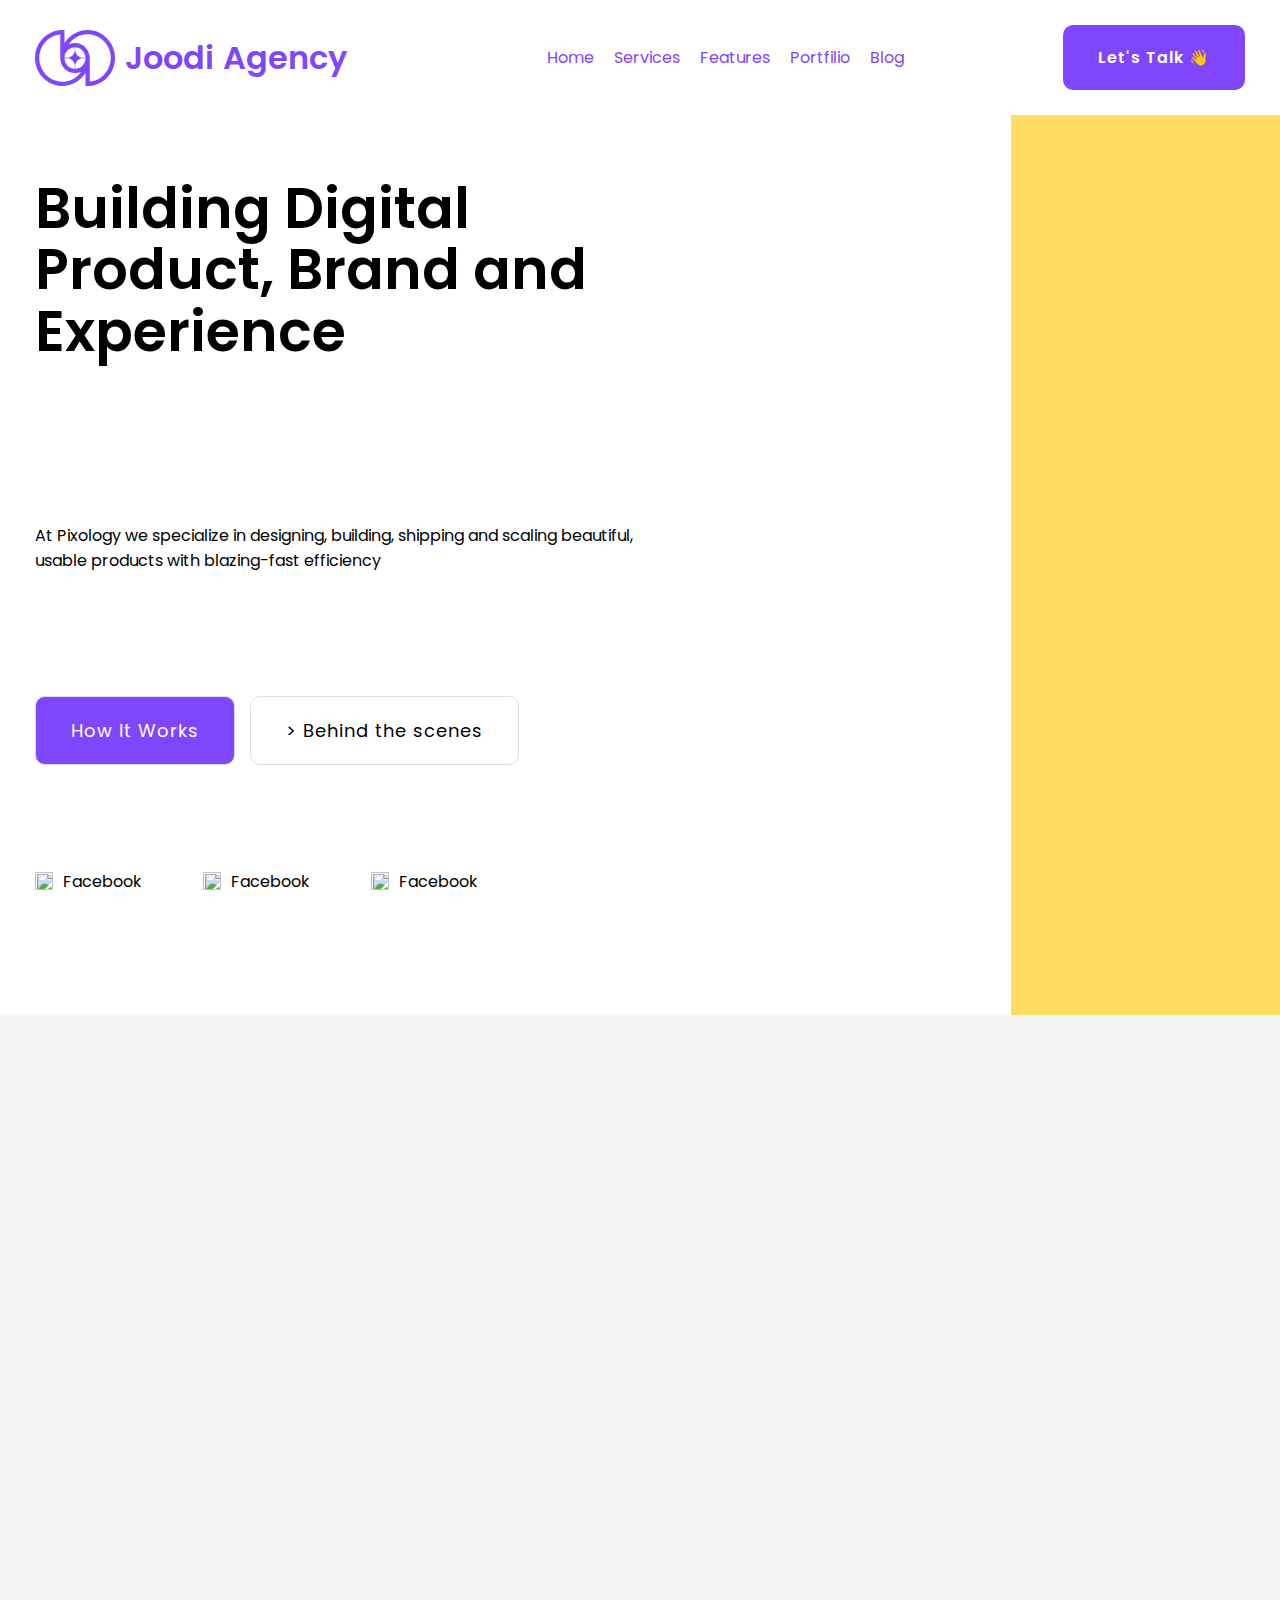
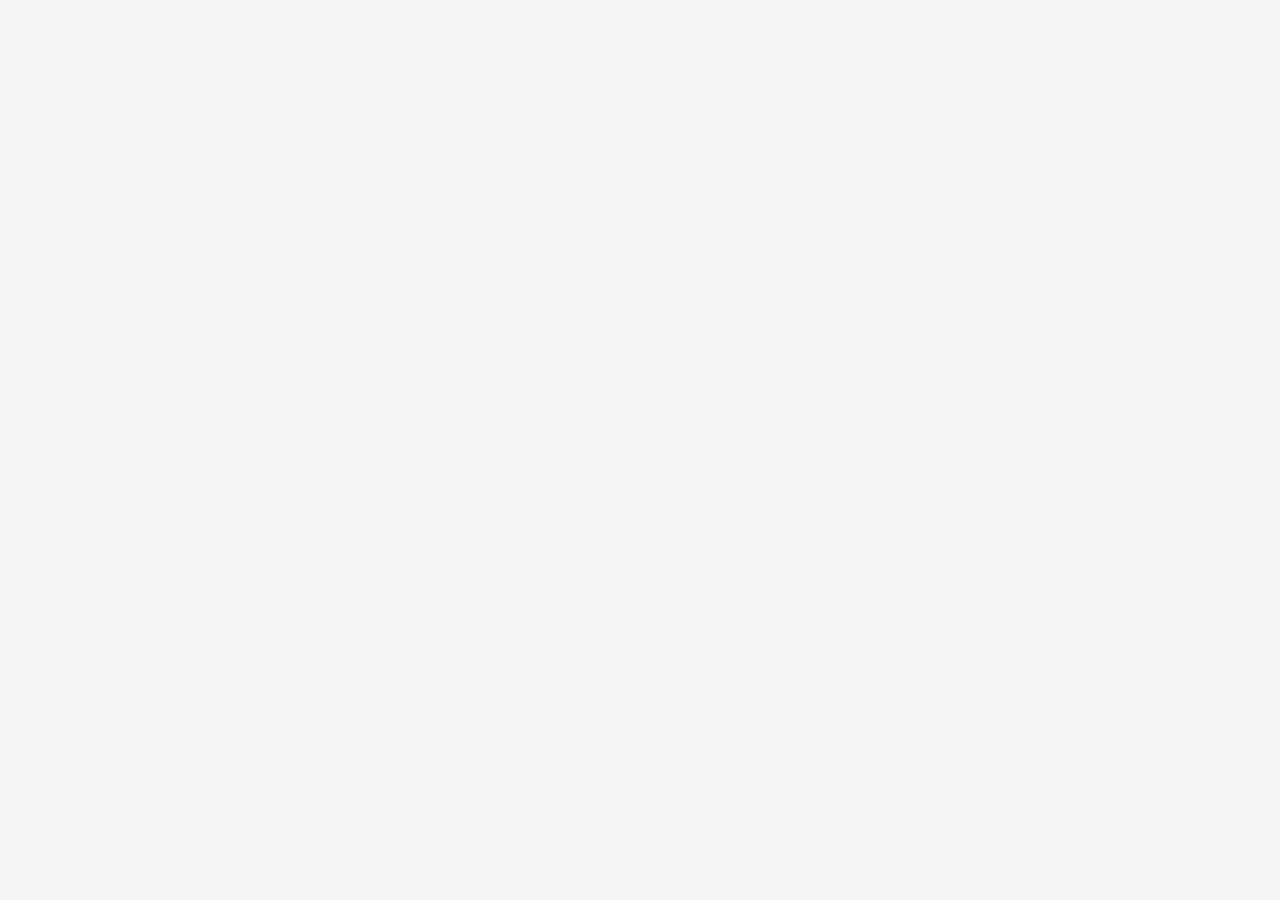
==== 02.Landing-Page_Agency/index.html @ 40fbb54a "cont" ====
<html lang="en">

<head>
  <meta charset="UTF-8">
  <meta http-equiv="X-UA-Compatible" content="IE=edge">
  <meta name="viewport" content="width=device-width, initial-scale=1.0">
  <title>12-Column Grid</title>
  <link rel="stylesheet" href="styles.css">
</head>

<body>

  <header>
    <div class="header">
      <div class="logo">
        <svg id="logo-82" width="80" height="56" viewBox="0 0 40 28" fill="none" xmlns="http://www.w3.org/2000/svg">
          <path class="ccustom" fill-rule="evenodd" clip-rule="evenodd"
            d="M1.04165 8.6424C0.0059185 11.2006 -0.265077 14.0155 0.262973 16.7313C0.790959 19.447 2.09428 21.9416 4.00802 23.8995C5.92176 25.8574 8.36009 27.1908 11.0145 27.731C13.6691 28.2712 16.4205 27.9939 18.921 26.9343C21.4214 25.8747 23.5586 24.0802 25.0622 21.778C25.1023 21.7166 25.1419 21.6549 25.181 21.5929C25.2086 21.5492 25.236 21.5052 25.2632 21.4611V28H26.3158C29.0223 28 31.668 27.1789 33.9183 25.6405C36.1687 24.1023 37.9226 21.9157 38.9583 19.3575C39.9941 16.7994 40.2651 13.9845 39.737 11.2687C39.209 8.55301 37.9058 6.05842 35.992 4.10052C34.0782 2.14255 31.6399 0.809212 28.9855 0.269041C26.3309 -0.271195 23.5795 0.00605512 21.079 1.06569C18.5786 2.12533 16.4414 3.91976 14.9378 6.22202C14.8694 6.3268 14.8024 6.43249 14.7368 6.53891V7.99449e-06H13.6842C10.9777 7.99449e-06 8.33201 0.821109 6.08168 2.35946C3.83134 3.89774 2.07739 6.08425 1.04165 8.6424ZM12.6316 14V2.20289C10.713 2.38207 8.86244 3.04897 7.2513 4.15027C5.34714 5.45193 3.86308 7.3021 2.98668 9.46666C2.11028 11.6313 1.88098 14.0131 2.32776 16.3111C2.77454 18.609 3.87735 20.7198 5.49664 22.3765C7.116 24.0332 9.17918 25.1614 11.4253 25.6185C13.6714 26.0756 15.9995 25.841 18.1153 24.9444C20.1461 24.0838 21.8937 22.6504 23.1559 20.814C22.1993 21.2786 21.1293 21.5385 20 21.5385C15.9306 21.5385 12.6316 18.1633 12.6316 14ZM27.3684 25.7971V14C27.3684 9.83665 24.0694 6.46154 20 6.46154C18.8707 6.46154 17.8007 6.72144 16.8441 7.18602C18.1063 5.34959 19.8539 3.91614 21.8847 3.0556C24.0005 2.15898 26.3286 1.92439 28.5747 2.38148C30.8208 2.83856 32.884 3.96682 34.5034 5.62348C36.1227 7.28021 37.2255 9.391 37.6722 11.6889C38.119 13.9869 37.8897 16.3687 37.0133 18.5333C36.137 20.6979 34.6529 22.5481 32.7487 23.8497C31.1376 24.951 29.287 25.6179 27.3684 25.7971ZM19.8947 19.3836C17.0715 19.3269 14.7933 16.996 14.7379 14.1077H16.7291C18.2999 14.474 19.5365 15.739 19.8947 17.3461V19.3836ZM20.1052 19.3836C22.9284 19.3269 25.2067 16.996 25.2621 14.1077H23.2709C21.6999 14.474 20.4633 15.7392 20.1052 17.3465V19.3836ZM25.2621 13.8923C25.2067 11.004 22.9284 8.6731 20.1052 8.61644V10.6535C20.4633 12.2607 21.6998 13.5259 23.2706 13.8923H25.2621ZM19.8947 8.61644C17.0716 8.6731 14.7933 11.004 14.7379 13.8923H16.7294C18.3001 13.5259 19.5366 12.2609 19.8947 10.6539V8.61644Z"
            fill="#8046FD"></path>
        </svg>
        <div>Joodi Agency</div>
      </div>
      <ul>
        <li><a href="#">Home</a></li>
        <li><a href="#">Services</a></li>
        <li><a href="#">Features</a></li>
        <li><a href="#">Portfilio</a></li>
        <li><a href="#">Blog</a></li>
      </ul>

      <div class="hamburger">
        <img class="hamburgetIcon" src="https://cdn2.iconfinder.com/data/icons/basic-ui-color/35/Menu-512.png" alt="">
      </div>

      <button>
        Let's Talk 👋
      </button>
    </div>
  </header>

  <section class="hero-wrapper">
    <div class="hero container">
      <div class="hero-left">
        <h1>Building Digital <br> Product, Brand and<br> Experience        </h1>
        <p>At Pixology we specialize in designing, building, shipping and scaling beautiful, usable products with blazing-fast efficiency</p>
        
        <div class="buttons">
          <button>How It Works</button>
          <button>> Behind the scenes</button>
        </div>
      

      <div class="social-media-icons">
        <div class="social-media-item">
          <img src="https://www.edigitalagency.com.au/wp-content/uploads/Facebook-logo-blue-circle-large-transparent-png.png" alt="">
          <span>Facebook</span>
        </div>
        <div class="social-media-item">
          <img src="https://upload.wikimedia.org/wikipedia/commons/thumb/6/6f/Logo_of_Twitter.svg/2491px-Logo_of_Twitter.svg.png" alt="">
          <span>Facebook</span>
        </div>
        <div class="social-media-item">
          <img src="https://upload.wikimedia.org/wikipedia/commons/thumb/5/58/Instagram-Icon.png/1024px-Instagram-Icon.png" alt="">
          <span>Facebook</span>
        </div>
      </div>
    </div>

      <div class="hero-right">
        <img src="https://codewithsadee.github.io/pixology/assets/images/hero-banner.png" alt="">
      </div>

    </div>
  </section>


</body>

</html>
---- 02.Landing-Page_Agency/styles.css ----
@import url('https://fonts.googleapis.com/css2?family=Poppins:wght@200;400;500;600;800&family=VT323&display=swap');

body {
    margin: 0;
    font-family: "Poppins";
    background: #f5f5f5;
    height: 2500px;
}

.container {
    max-width: 1400px;
    margin: 0 auto;
}

a {
    text-decoration: none;
}

ul {
    list-style: none;
}

header {
    background-color: #fff;
    box-shadow: 0 4px 6px -1px rgb(0 0 0 / 0.1), 0 2px 4px -2px rgb(0 0 0 / 0.1);

}

.header {
    max-width: 1400px;
    margin: 0 auto;
    padding: 25px 35px;
    display: flex;
    align-items: center;
    justify-content: space-between;

    .logo {
        width: 150px;
        /* height: 150px; */
        display: flex;
        width: max-content;
        align-items: center;
        font-size: 2rem;
        font-weight: 600;
        gap: 10px;
        color: #8046fd;

        img {
            width: 100%;
        }
    }

    ul {
        display: flex;
        gap: 20px;

        a {
            color: #8046fd;
        }
    }

    .hamburger {
        width: 40px;
        height: 40px;
        display: none;
        cursor: pointer;

        img {
            width: 100%;
            /* display: none; */
        }
    }

    button {
        padding: 20px 35px;
        background-color: #8046fd;
        color: white;
        font-size: 16px;
        font-weight: 600;
        font-family: 'Poppins';
        letter-spacing: 1px;
        border: none;
        border-radius: 10px;
    }
}



/* hero */
.hero-wrapper {
    background-image: linear-gradient(to right, #fff 79%, hsl(47, 100%, 69%) 79%);
    height: 100vh;
    overflow: hidden;
}

.hero {
    display: flex;
    height: calc(100vh - 100px);


    .hero-left {
        display: flex;
        flex-direction: column;
        justify-content: space-between;
        padding: 25px 35px;
        flex: 1;

        h1 {
            font-size: 3.5rem;
            line-height: 1.1;
            font-weight: 600;
        }
    }

    .buttons {
        display: flex;
        gap: 15px;

        button {
            padding: 20px 35px;
            font-size: 18px;
            font-weight: 600;
            font-family: 'Poppins';
            letter-spacing: 1px;
            border: none;
            border-radius: 10px;
            font-weight: 400;
            background-color: unset;
            border: 1px solid #ddd;
            cursor: pointer;

            &:nth-child(1) {
                background-color: #8046fd;
                color: white;
                border: 1px solid none;

            }
        }
    }

    .social-media-icons {
        display: flex;
        gap: 150px;


        .social-media-item {
            display: flex;
            align-items: center;
            width: 18px;
            height: 18px;
            gap: 10px;
            cursor: pointer;

            img {
                width: 100%;
            }
        }
    }

    .hero-right {
        flex: 1;
        max-width: 700px;

        img {
            position: absolute;
            /* max-width: 700px; */
            max-width: 50%;
            right: 0;
        }

        /* margin-inline-end: -250px; */
    }
}


@media screen and (max-width: 1200px){
    .hero-wrapper{
        padding: 0px 10px;
    }
    .hero{
        display: flex;
        flex-direction: column;
        gap: 55px;
        align-items: center;
        justify-content: space-between;

        .hero-right{
            display: none;
        }
        .hero-left{
            gap: 25px;
        }
    }
    .hero-wrapper {
        background-image: none;
       
}

@media screen and (max-width: 1000px) {
    .header {
        button {
            display: none;
            position: relative;
        }

        .logo {
            div {
                display: none;
            }
        }

        ul {
            flex-direction: column;
            /* background-color: red; */
            width: 50%;
            position: absolute;
            right: -420px;
            display: none;
            padding: 25px 10px;
            text-align: center;
            top: 70px;
            background-color: rgba(0, 0, 0, 0.2);
            /* opacity: 0.3; */
            border-radius: 10px;
            font-size: 17px;


            a {
                color: #000000;
            }
        }

        .hamburger {
            display: block;
        }

    }

    #logo-82 {
        width: 60;
        height: 40px;
    }
}
}
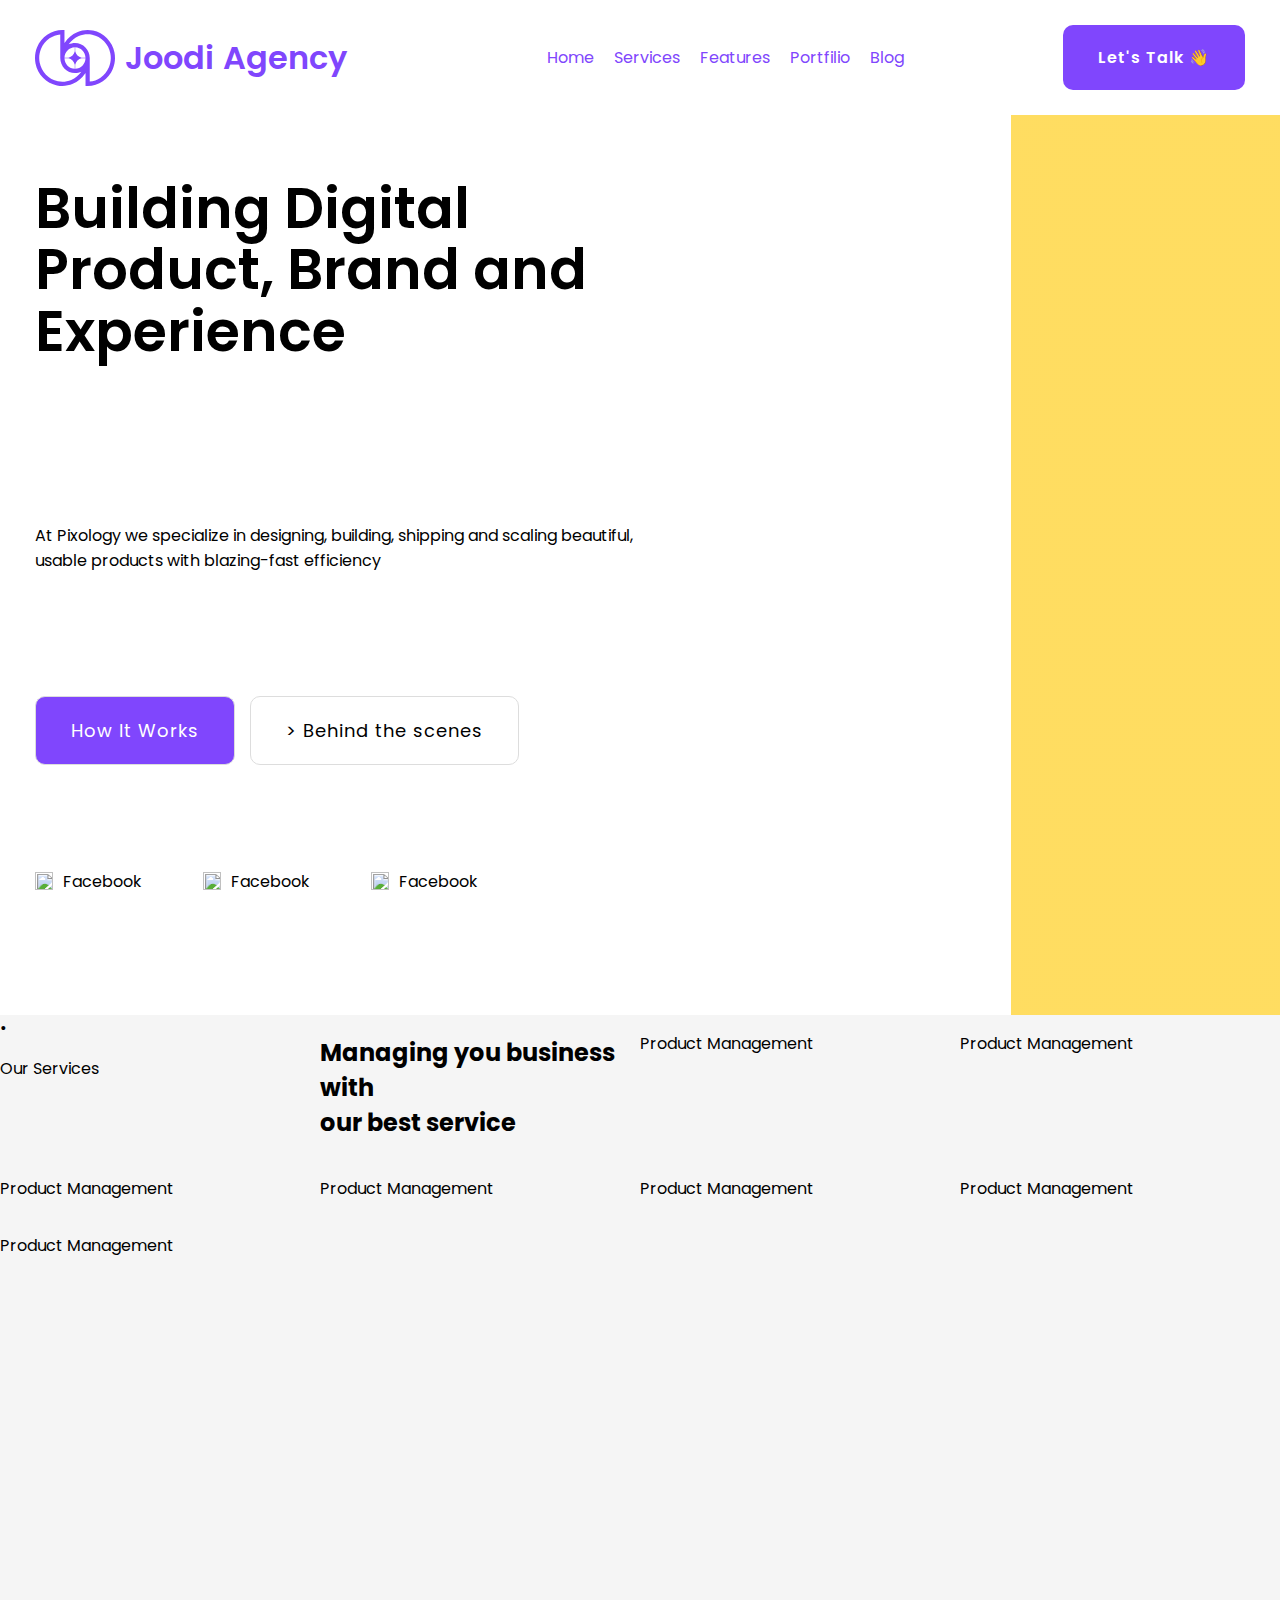
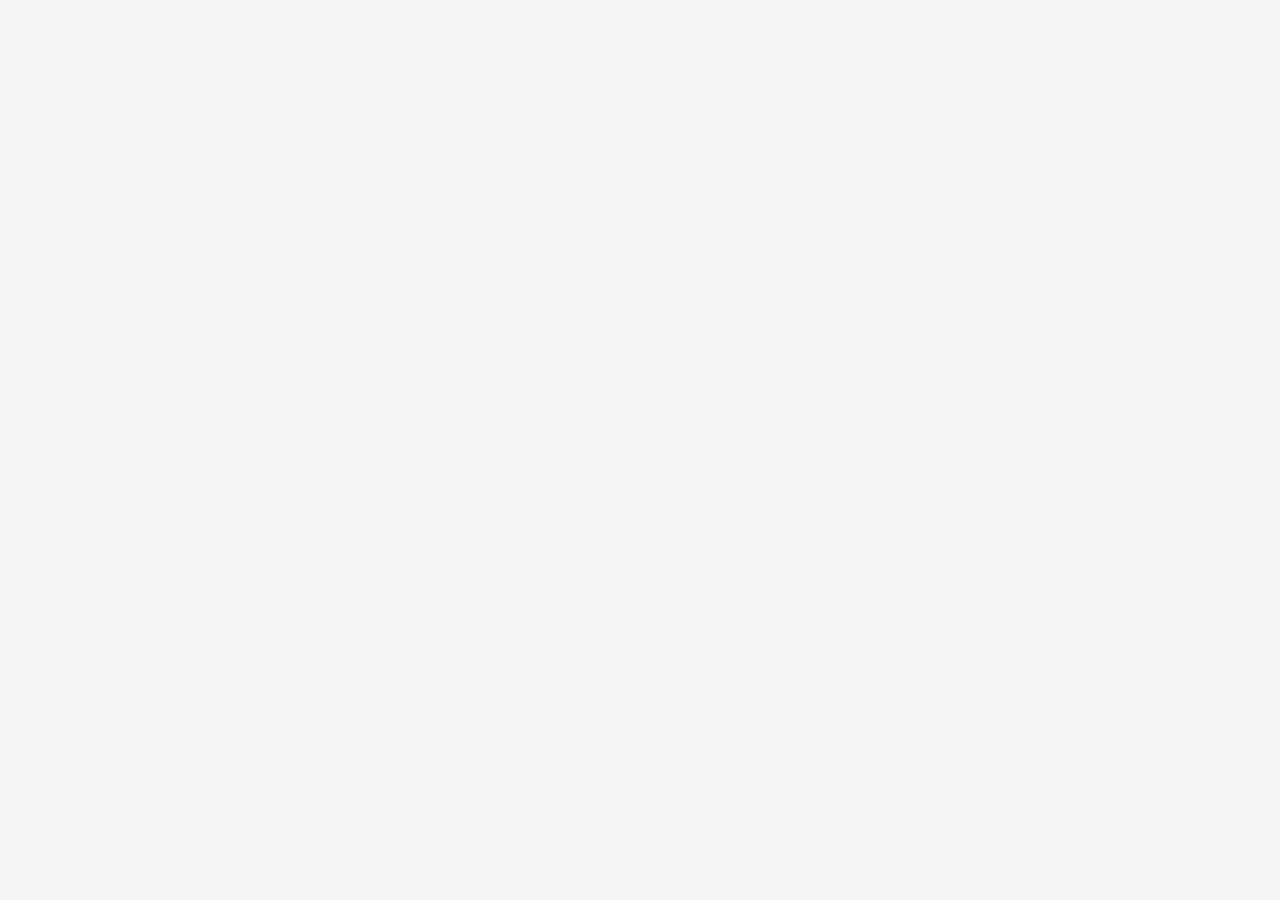
==== commit f4f23636: "☺" ====
--- a/02.Landing-Page_Agency/index.html
+++ b/02.Landing-Page_Agency/index.html
@@ -41,30 +41,37 @@
   <section class="hero-wrapper">
     <div class="hero container">
       <div class="hero-left">
-        <h1>Building Digital <br> Product, Brand and<br> Experience        </h1>
-        <p>At Pixology we specialize in designing, building, shipping and scaling beautiful, usable products with blazing-fast efficiency</p>
-        
+        <h1>Building Digital <br> Product, Brand and<br> Experience </h1>
+        <p>At Pixology we specialize in designing, building, shipping and scaling beautiful, usable products with
+          blazing-fast efficiency</p>
+
         <div class="buttons">
           <button>How It Works</button>
           <button>> Behind the scenes</button>
         </div>
-      
 
-      <div class="social-media-icons">
-        <div class="social-media-item">
-          <img src="https://www.edigitalagency.com.au/wp-content/uploads/Facebook-logo-blue-circle-large-transparent-png.png" alt="">
-          <span>Facebook</span>
-        </div>
-        <div class="social-media-item">
-          <img src="https://upload.wikimedia.org/wikipedia/commons/thumb/6/6f/Logo_of_Twitter.svg/2491px-Logo_of_Twitter.svg.png" alt="">
-          <span>Facebook</span>
-        </div>
-        <div class="social-media-item">
-          <img src="https://upload.wikimedia.org/wikipedia/commons/thumb/5/58/Instagram-Icon.png/1024px-Instagram-Icon.png" alt="">
-          <span>Facebook</span>
+
+        <div class="social-media-icons">
+          <div class="social-media-item">
+            <img
+              src="https://www.edigitalagency.com.au/wp-content/uploads/Facebook-logo-blue-circle-large-transparent-png.png"
+              alt="">
+            <span>Facebook</span>
+          </div>
+          <div class="social-media-item">
+            <img
+              src="https://upload.wikimedia.org/wikipedia/commons/thumb/6/6f/Logo_of_Twitter.svg/2491px-Logo_of_Twitter.svg.png"
+              alt="">
+            <span>Facebook</span>
+          </div>
+          <div class="social-media-item">
+            <img
+              src="https://upload.wikimedia.org/wikipedia/commons/thumb/5/58/Instagram-Icon.png/1024px-Instagram-Icon.png"
+              alt="">
+            <span>Facebook</span>
+          </div>
         </div>
       </div>
-    </div>
 
       <div class="hero-right">
         <img src="https://codewithsadee.github.io/pixology/assets/images/hero-banner.png" alt="">
@@ -73,6 +80,44 @@
     </div>
   </section>
 
+  <section>
+    <div class="services">
+      <div class="services-title">
+        <div>•</div>
+        <p class="services-title">Our Services</p>
+      </div>
+      <h2>Managing you business with <br> our best service</h2>
+      <div class="card">
+        <img src="https://codewithsadee.github.io/pixology/assets/images/service-icon-1.png" alt="">
+        <p>Product Management</p>
+      </div>
+      <div class="card">
+        <img src="https://codewithsadee.github.io/pixology/assets/images/service-icon-1.png" alt="">
+        <p>Product Management</p>
+      </div>
+      <div class="card">
+        <img src="https://codewithsadee.github.io/pixology/assets/images/service-icon-1.png" alt="">
+        <p>Product Management</p>
+      </div>
+      <div class="card">
+        <img src="https://codewithsadee.github.io/pixology/assets/images/service-icon-1.png" alt="">
+        <p>Product Management</p>
+      </div>
+      <div class="card">
+        <img src="https://codewithsadee.github.io/pixology/assets/images/service-icon-1.png" alt="">
+        <p>Product Management</p>
+      </div>
+      <div class="card">
+        <img src="https://codewithsadee.github.io/pixology/assets/images/service-icon-1.png" alt="">
+        <p>Product Management</p>
+      </div>
+      <div class="card">
+        <img src="https://codewithsadee.github.io/pixology/assets/images/service-icon-1.png" alt="">
+        <p>Product Management</p>
+      </div>
+    </div>
+  </section>
+
 
 </body>
 
--- a/02.Landing-Page_Agency/styles.css
+++ b/02.Landing-Page_Agency/styles.css
@@ -172,73 +172,87 @@
     }
 }
 
-
-@media screen and (max-width: 1200px){
-    .hero-wrapper{
-        padding: 0px 10px;
-    }
-    .hero{
-        display: flex;
-        flex-direction: column;
-        gap: 55px;
-        align-items: center;
-        justify-content: space-between;
-
-        .hero-right{
-            display: none;
-        }
-        .hero-left{
-            gap: 25px;
-        }
-    }
-    .hero-wrapper {
-        background-image: none;
-       
-}
-
-@media screen and (max-width: 1000px) {
-    .header {
-        button {
-            display: none;
-            position: relative;
-        }
-
-        .logo {
-            div {
+/* Start Services */
+.services {
+    display: grid;
+    grid-template-columns: repeat(4, 1fr);
+    }
+
+
+/* End Services */
+
+
+
+/*  */
+    @media screen and (max-width: 1200px) {
+        .hero-wrapper {
+            padding: 0px 10px;
+        }
+
+        .hero {
+            display: flex;
+            flex-direction: column;
+            gap: 55px;
+            align-items: center;
+            justify-content: space-between;
+
+            .hero-right {
                 display: none;
             }
-        }
-
-        ul {
-            flex-direction: column;
-            /* background-color: red; */
-            width: 50%;
-            position: absolute;
-            right: -420px;
-            display: none;
-            padding: 25px 10px;
-            text-align: center;
-            top: 70px;
-            background-color: rgba(0, 0, 0, 0.2);
-            /* opacity: 0.3; */
-            border-radius: 10px;
-            font-size: 17px;
-
-
-            a {
-                color: #000000;
-            }
-        }
-
-        .hamburger {
-            display: block;
-        }
-
-    }
-
-    #logo-82 {
-        width: 60;
-        height: 40px;
-    }
-}
-}+
+            .hero-left {
+                gap: 25px;
+            }
+        }
+
+        .hero-wrapper {
+            background-image: none;
+
+        }
+
+        @media screen and (max-width: 1000px) {
+            .header {
+                button {
+                    display: none;
+                    position: relative;
+                }
+
+                .logo {
+                    div {
+                        display: none;
+                    }
+                }
+
+                ul {
+                    flex-direction: column;
+                    /* background-color: red; */
+                    width: 50%;
+                    position: absolute;
+                    right: -420px;
+                    display: none;
+                    padding: 25px 10px;
+                    text-align: center;
+                    top: 70px;
+                    background-color: rgba(0, 0, 0, 0.2);
+                    /* opacity: 0.3; */
+                    border-radius: 10px;
+                    font-size: 17px;
+
+
+                    a {
+                        color: #000000;
+                    }
+                }
+
+                .hamburger {
+                    display: block;
+                }
+
+            }
+
+            #logo-82 {
+                width: 60;
+                height: 40px;
+            }
+        }
+    }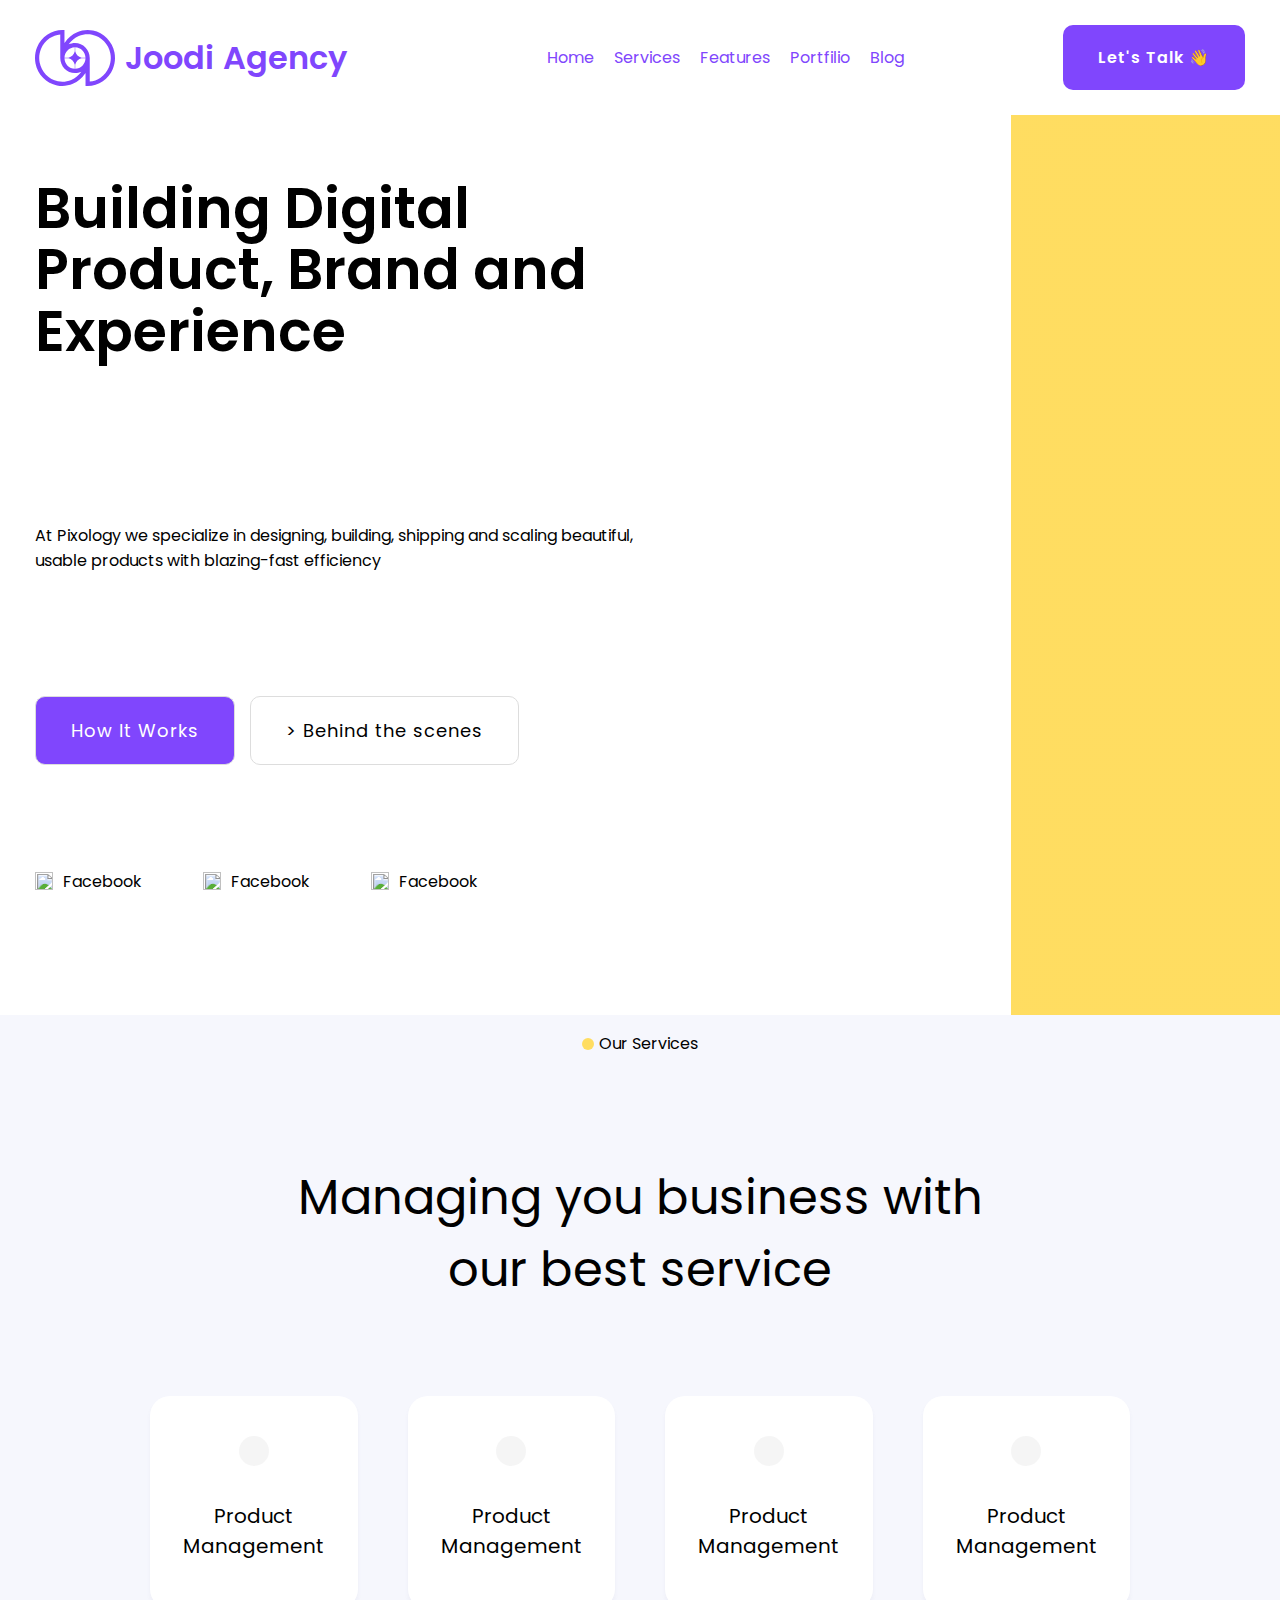
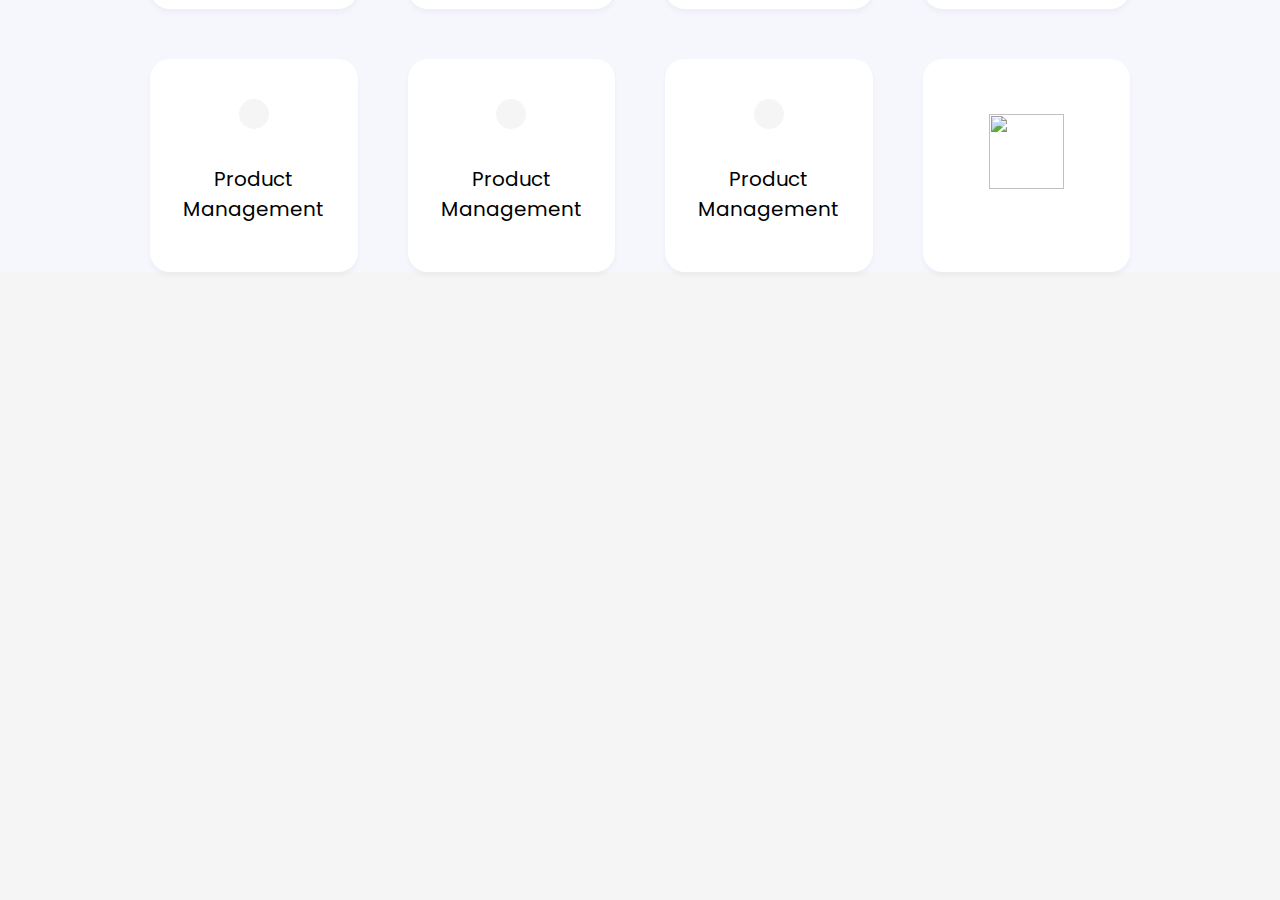
==== commit 89329289: "up" ====
--- a/02.Landing-Page_Agency/index.html
+++ b/02.Landing-Page_Agency/index.html
@@ -80,41 +80,68 @@
     </div>
   </section>
 
-  <section>
-    <div class="services">
+  <section class="service-section">
+    <div class="services container">
       <div class="services-title">
-        <div>•</div>
-        <p class="services-title">Our Services</p>
+        <div class="circle"></div>
+        <p class="title">Our Services</p>
       </div>
-      <h2>Managing you business with <br> our best service</h2>
+      <h2 class="services-desc">Managing you business with <br> our best service</h2>
       <div class="card">
-        <img src="https://codewithsadee.github.io/pixology/assets/images/service-icon-1.png" alt="">
+        <div class="icon-container">
+          <img src="https://codewithsadee.github.io/pixology/assets/images/service-icon-1.png" alt="">
+        </div>
         <p>Product Management</p>
       </div>
+
       <div class="card">
-        <img src="https://codewithsadee.github.io/pixology/assets/images/service-icon-1.png" alt="">
+        <div class="icon-container">
+          <img src="https://codewithsadee.github.io/pixology/assets/images/service-icon-2.png" alt="">
+        </div>
         <p>Product Management</p>
       </div>
+
       <div class="card">
-        <img src="https://codewithsadee.github.io/pixology/assets/images/service-icon-1.png" alt="">
+        <div class="icon-container">
+          <img src="https://codewithsadee.github.io/pixology/assets/images/service-icon-3.png" alt="">
+        </div>
         <p>Product Management</p>
       </div>
+
       <div class="card">
-        <img src="https://codewithsadee.github.io/pixology/assets/images/service-icon-1.png" alt="">
+        <div class="icon-container">
+          <img src="https://codewithsadee.github.io/pixology/assets/images/service-icon-4.png" alt="">
+        </div>
         <p>Product Management</p>
       </div>
+
       <div class="card">
-        <img src="https://codewithsadee.github.io/pixology/assets/images/service-icon-1.png" alt="">
+        <div class="icon-container">
+          <img src="https://codewithsadee.github.io/pixology/assets/images/service-icon-5.png" alt="">
+        </div>
         <p>Product Management</p>
       </div>
+
       <div class="card">
-        <img src="https://codewithsadee.github.io/pixology/assets/images/service-icon-1.png" alt="">
+        <div class="icon-container">
+          <img src="https://codewithsadee.github.io/pixology/assets/images/service-icon-6.png" alt="">
+        </div>
         <p>Product Management</p>
       </div>
+
       <div class="card">
-        <img src="https://codewithsadee.github.io/pixology/assets/images/service-icon-1.png" alt="">
+        <div class="icon-container">
+          <img src="https://codewithsadee.github.io/pixology/assets/images/service-icon-7.png" alt="">
+        </div>
         <p>Product Management</p>
       </div>
+
+      <div class="card more">
+        <div class="icon-container">
+          <img class="more-img" src="https://cdn.icon-icons.com/icons2/488/PNG/512/more_47707.png" alt="">
+        </div>
+      </div>
+
     </div>
   </section>
 
--- a/02.Landing-Page_Agency/styles.css
+++ b/02.Landing-Page_Agency/styles.css
@@ -173,10 +173,85 @@
 }
 
 /* Start Services */
+.service-section {
+    background-color: #f6f7fd;
+}
+
 .services {
     display: grid;
+    gap: 50px;
     grid-template-columns: repeat(4, 1fr);
-    }
+    text-align: center;
+    padding: 0 150px;
+}
+
+.services-title {
+    grid-column: span 4;
+    display: flex;
+    justify-content: center;
+    align-items: center;
+    gap: 5px;
+
+}
+
+.circle {
+    width: 12px;
+    height: 12px;
+    background-color: #ffdd61;
+    border-radius: 100%;
+}
+
+.services-desc {
+    grid-column: span 4;
+    font-size: 3rem;
+    font-weight: 400;
+}
+
+.card {
+    background-color: #fff;
+    border-radius: 20px;
+    box-shadow: 0px 4px 4px hsla(231, 20%, 49%, 0.06);
+    padding: 25px;
+    cursor: pointer;
+    transition: all 0.6s;
+    border-bottom: 3px solid transparent;
+
+    &:hover {
+        /* border-bottom: 3px solid green; */
+        border-color: #8046fd;
+
+        .icon-container{
+            transform: rotateY(0.5turn)
+        }
+    }
+
+    .icon-container {
+        padding: 15px;
+        transition: all 0.6s;
+
+        .more-img{
+            width: 75px;
+            background-color: unset;
+        }
+
+        img {
+            padding: 15px;
+            border-radius: 15px;
+            background-color: rgb(222, 255, 247);
+            background-color: hsla(0, 0%, 73%, 0.15);
+
+        }
+    }
+
+    p {
+        font-size: 20px;
+    }
+    .more-p{
+        padding-bottom: 0;
+    }
+
+
+}
 
 
 /* End Services */
@@ -184,75 +259,75 @@
 
 
 /*  */
-    @media screen and (max-width: 1200px) {
-        .hero-wrapper {
-            padding: 0px 10px;
-        }
-
-        .hero {
-            display: flex;
-            flex-direction: column;
-            gap: 55px;
-            align-items: center;
-            justify-content: space-between;
-
-            .hero-right {
+@media screen and (max-width: 1200px) {
+    .hero-wrapper {
+        padding: 0px 10px;
+    }
+
+    .hero {
+        display: flex;
+        flex-direction: column;
+        gap: 55px;
+        align-items: center;
+        justify-content: space-between;
+
+        .hero-right {
+            display: none;
+        }
+
+        .hero-left {
+            gap: 25px;
+        }
+    }
+
+    .hero-wrapper {
+        background-image: none;
+
+    }
+
+    @media screen and (max-width: 1000px) {
+        .header {
+            button {
                 display: none;
-            }
-
-            .hero-left {
-                gap: 25px;
-            }
-        }
-
-        .hero-wrapper {
-            background-image: none;
-
-        }
-
-        @media screen and (max-width: 1000px) {
-            .header {
-                button {
+                position: relative;
+            }
+
+            .logo {
+                div {
                     display: none;
-                    position: relative;
                 }
-
-                .logo {
-                    div {
-                        display: none;
-                    }
+            }
+
+            ul {
+                flex-direction: column;
+                /* background-color: red; */
+                width: 50%;
+                position: absolute;
+                right: -420px;
+                display: none;
+                padding: 25px 10px;
+                text-align: center;
+                top: 70px;
+                background-color: rgba(0, 0, 0, 0.2);
+                /* opacity: 0.3; */
+                border-radius: 10px;
+                font-size: 17px;
+
+
+                a {
+                    color: #000000;
                 }
-
-                ul {
-                    flex-direction: column;
-                    /* background-color: red; */
-                    width: 50%;
-                    position: absolute;
-                    right: -420px;
-                    display: none;
-                    padding: 25px 10px;
-                    text-align: center;
-                    top: 70px;
-                    background-color: rgba(0, 0, 0, 0.2);
-                    /* opacity: 0.3; */
-                    border-radius: 10px;
-                    font-size: 17px;
-
-
-                    a {
-                        color: #000000;
-                    }
-                }
-
-                .hamburger {
-                    display: block;
-                }
-
-            }
-
-            #logo-82 {
-                width: 60;
-                height: 40px;
-            }
-        }
-    }+            }
+
+            .hamburger {
+                display: block;
+            }
+
+        }
+
+        #logo-82 {
+            width: 60;
+            height: 40px;
+        }
+    }
+}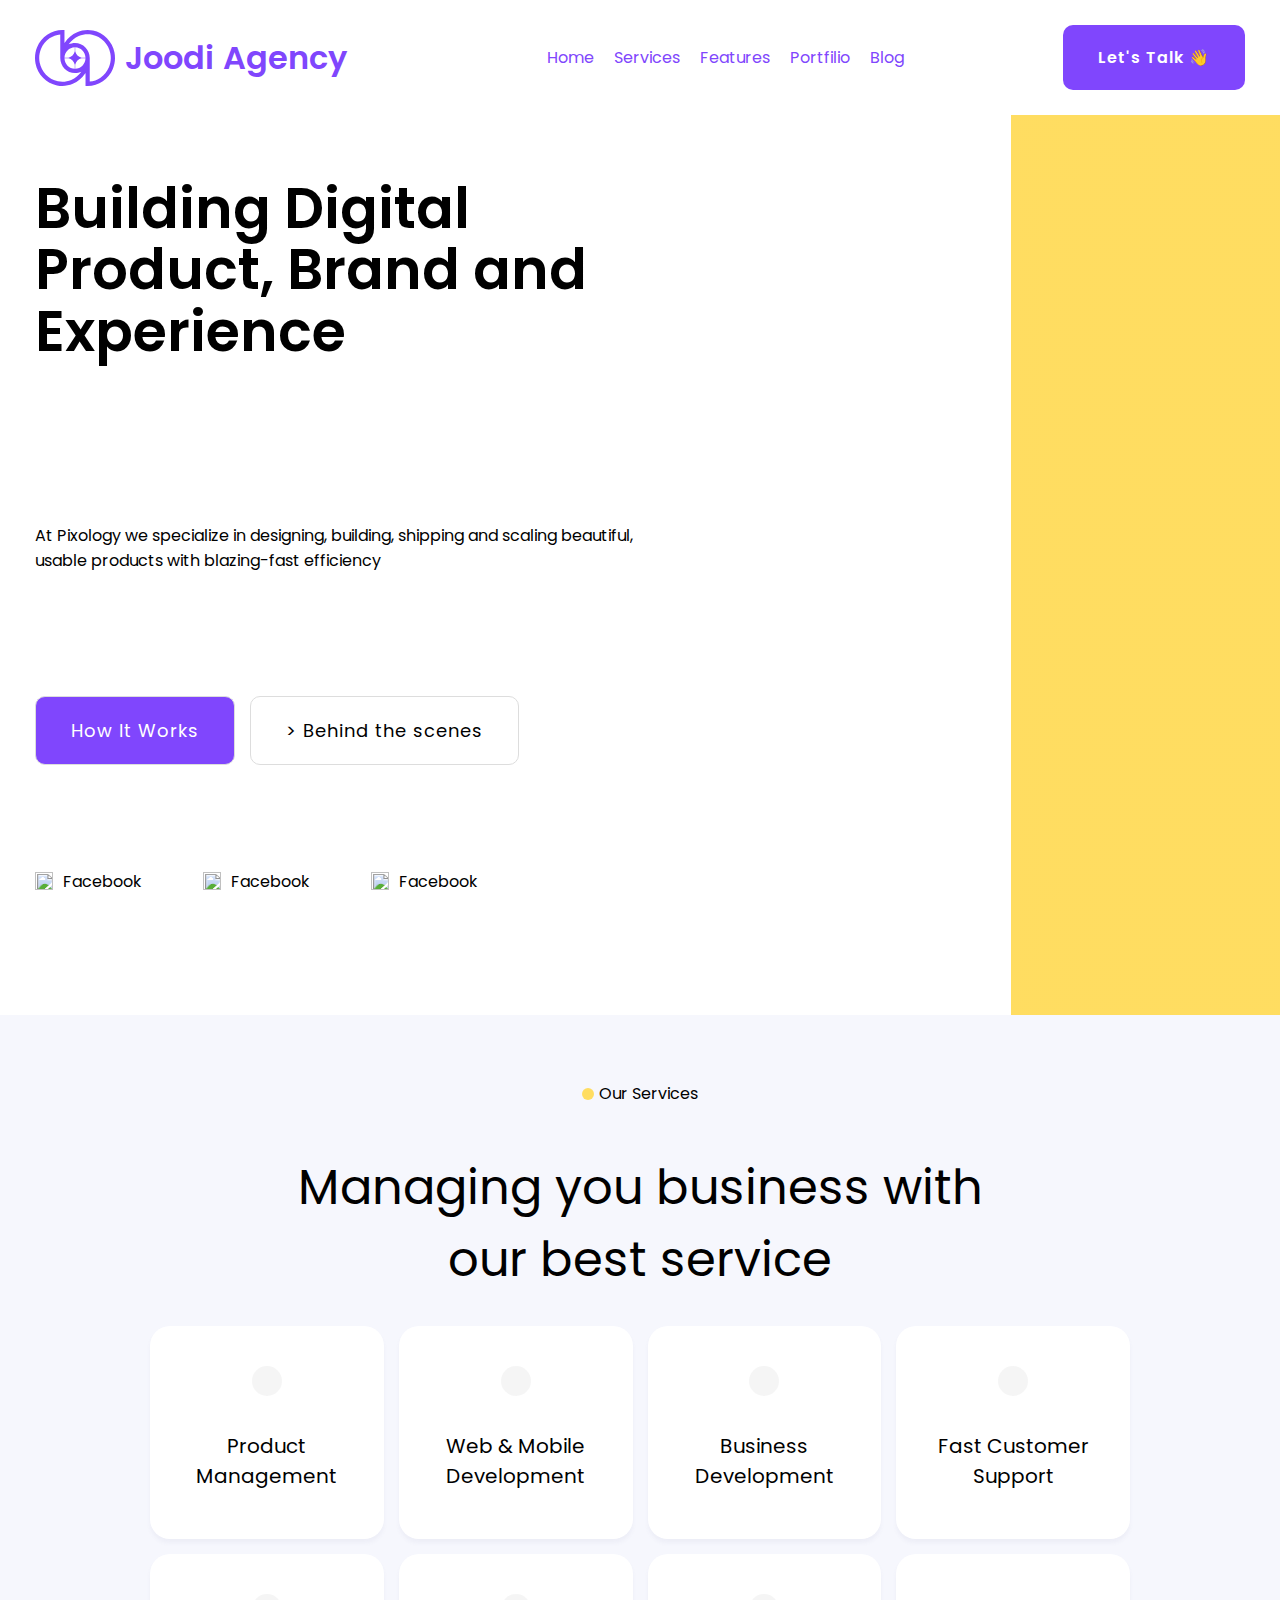
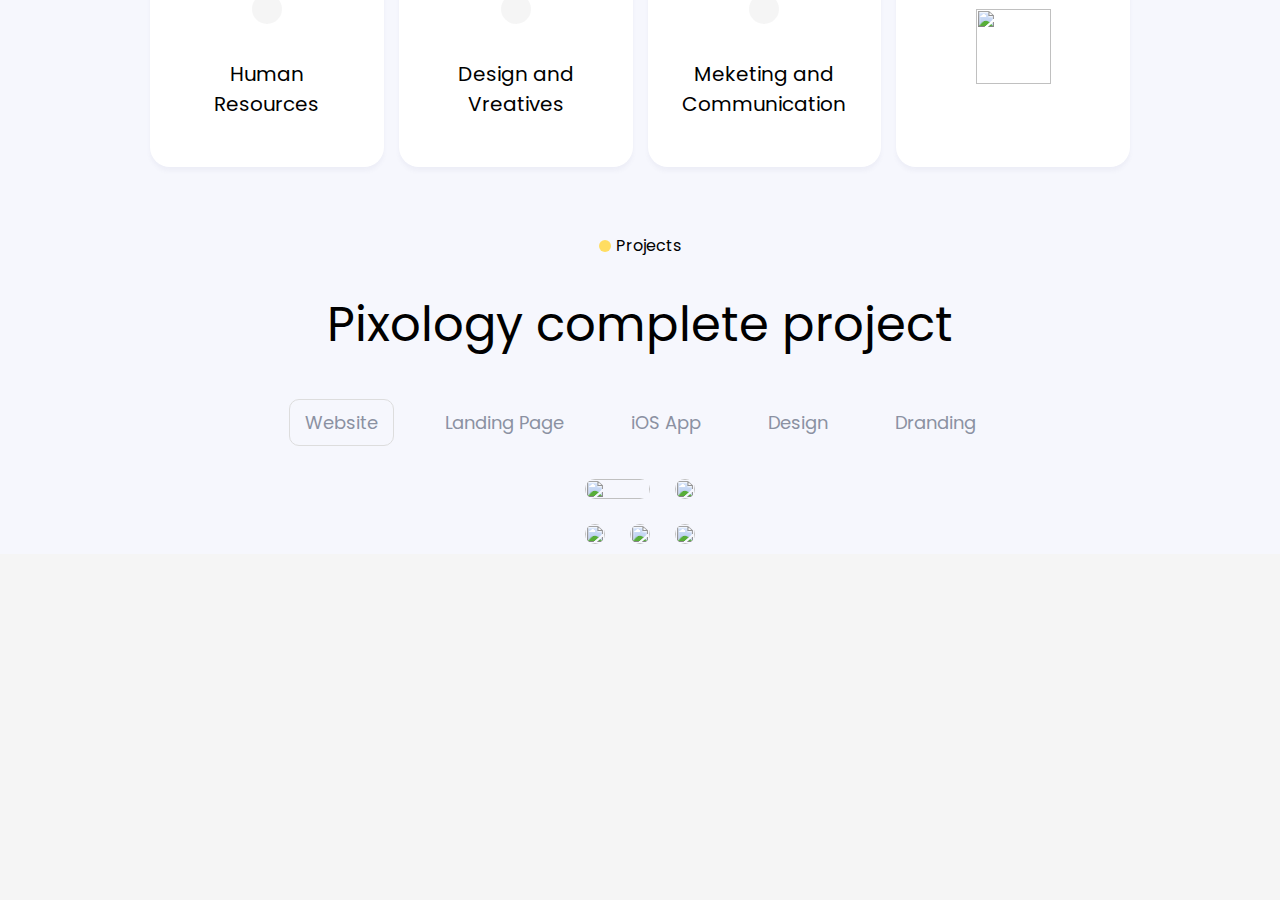
==== commit a14abdd6: "up" ====
--- a/02.Landing-Page_Agency/index.html
+++ b/02.Landing-Page_Agency/index.html
@@ -98,42 +98,42 @@
         <div class="icon-container">
           <img src="https://codewithsadee.github.io/pixology/assets/images/service-icon-2.png" alt="">
         </div>
-        <p>Product Management</p>
+        <p>Web & Mobile Development</p>
       </div>
 
       <div class="card">
         <div class="icon-container">
           <img src="https://codewithsadee.github.io/pixology/assets/images/service-icon-3.png" alt="">
         </div>
-        <p>Product Management</p>
+        <p>Business Development</p>
       </div>
 
       <div class="card">
         <div class="icon-container">
           <img src="https://codewithsadee.github.io/pixology/assets/images/service-icon-4.png" alt="">
         </div>
-        <p>Product Management</p>
+        <p>Fast Customer Support</p>
       </div>
 
       <div class="card">
         <div class="icon-container">
           <img src="https://codewithsadee.github.io/pixology/assets/images/service-icon-5.png" alt="">
         </div>
-        <p>Product Management</p>
+        <p>Human Resources</p>
       </div>
 
       <div class="card">
         <div class="icon-container">
           <img src="https://codewithsadee.github.io/pixology/assets/images/service-icon-6.png" alt="">
         </div>
-        <p>Product Management</p>
+        <p>Design and Vreatives</p>
       </div>
 
       <div class="card">
         <div class="icon-container">
           <img src="https://codewithsadee.github.io/pixology/assets/images/service-icon-7.png" alt="">
         </div>
-        <p>Product Management</p>
+        <p>Meketing and Communication</p>
       </div>
 
       <div class="card more">
@@ -145,6 +145,33 @@
     </div>
   </section>
 
+  <!-- Projects -->
+  <section class="service-section">
+    <div class="projects container">
+      <div class="services-title">
+        <div class="circle"></div>
+        <p class="title">Projects</p>
+      </div>
+      <h2 class="services-desc">Pixology complete project</h2>
+      <ul class="project-cats">
+        <li><a href="" class="cat-selected">Website</a></li>
+        <li><a href="">Landing Page</a></li>
+        <li><a href="">iOS App</a></li>
+        <li><a href="">Design</a></li>
+        <li><a href="">Dranding</a></li>
+      </ul>
+      <div class="gallery">
+        <img class="gallery-image" src="https://codewithsadee.github.io/pixology/assets/images/project-1.jpg" alt="">
+        <img class="gallery-image" src="https://codewithsadee.github.io/pixology/assets/images/project-2.jpg" alt="">
+        <img class="gallery-image" src="https://codewithsadee.github.io/pixology/assets/images/project-3.jpg" alt="">
+        <img class="gallery-image" src="https://codewithsadee.github.io/pixology/assets/images/project-4.jpg" alt="">
+        <img class="gallery-image" src="https://codewithsadee.github.io/pixology/assets/images/project-5.jpg" alt="">
+      </div>
+
+    </div>
+  </section>
+  <!-- Projects -->
+
 
 </body>
 
--- a/02.Landing-Page_Agency/styles.css
+++ b/02.Landing-Page_Agency/styles.css
@@ -81,6 +81,7 @@
         letter-spacing: 1px;
         border: none;
         border-radius: 10px;
+        cursor: pointer;
     }
 }
 
@@ -179,10 +180,10 @@
 
 .services {
     display: grid;
-    gap: 50px;
+    gap: 15px;
     grid-template-columns: repeat(4, 1fr);
     text-align: center;
-    padding: 0 150px;
+    padding: 50px 150px;
 }
 
 .services-title {
@@ -205,6 +206,7 @@
     grid-column: span 4;
     font-size: 3rem;
     font-weight: 400;
+    margin: 15px;
 }
 
 .card {
@@ -252,9 +254,56 @@
 
 
 }
-
-
 /* End Services */
+
+/* Start Project */
+.projects{
+display: flex;
+flex-direction: column;
+align-items: center;
+justify-content: center;
+}
+.project-cats{
+    display: flex;
+    gap: 35px;
+    font-size: 18px;
+    padding: 15px 0;
+
+    .cat-selected{
+        border: 1px solid #ddd;
+
+    }
+
+    a{
+        padding: 10px 15px;
+        font-weight: 400;
+        color: hsl(225, 11%, 59%);
+        border-radius: 10px;
+        transition: all 0.4s;
+        border: 1px solid transparent;
+        &:hover{
+            border-color:#ddd;
+        }
+    }
+}
+
+.gallery{
+    display: grid;
+    grid-template-columns: repeat(3, 1fr);
+    padding: 10px 180px;
+    gap: 25px;
+    
+    img{
+        width: 100%;
+        border-radius: 10px;
+
+    }
+    img:nth-child(1){
+        grid-column: span 2;
+    }
+}
+
+/* End Project */
 
 
 
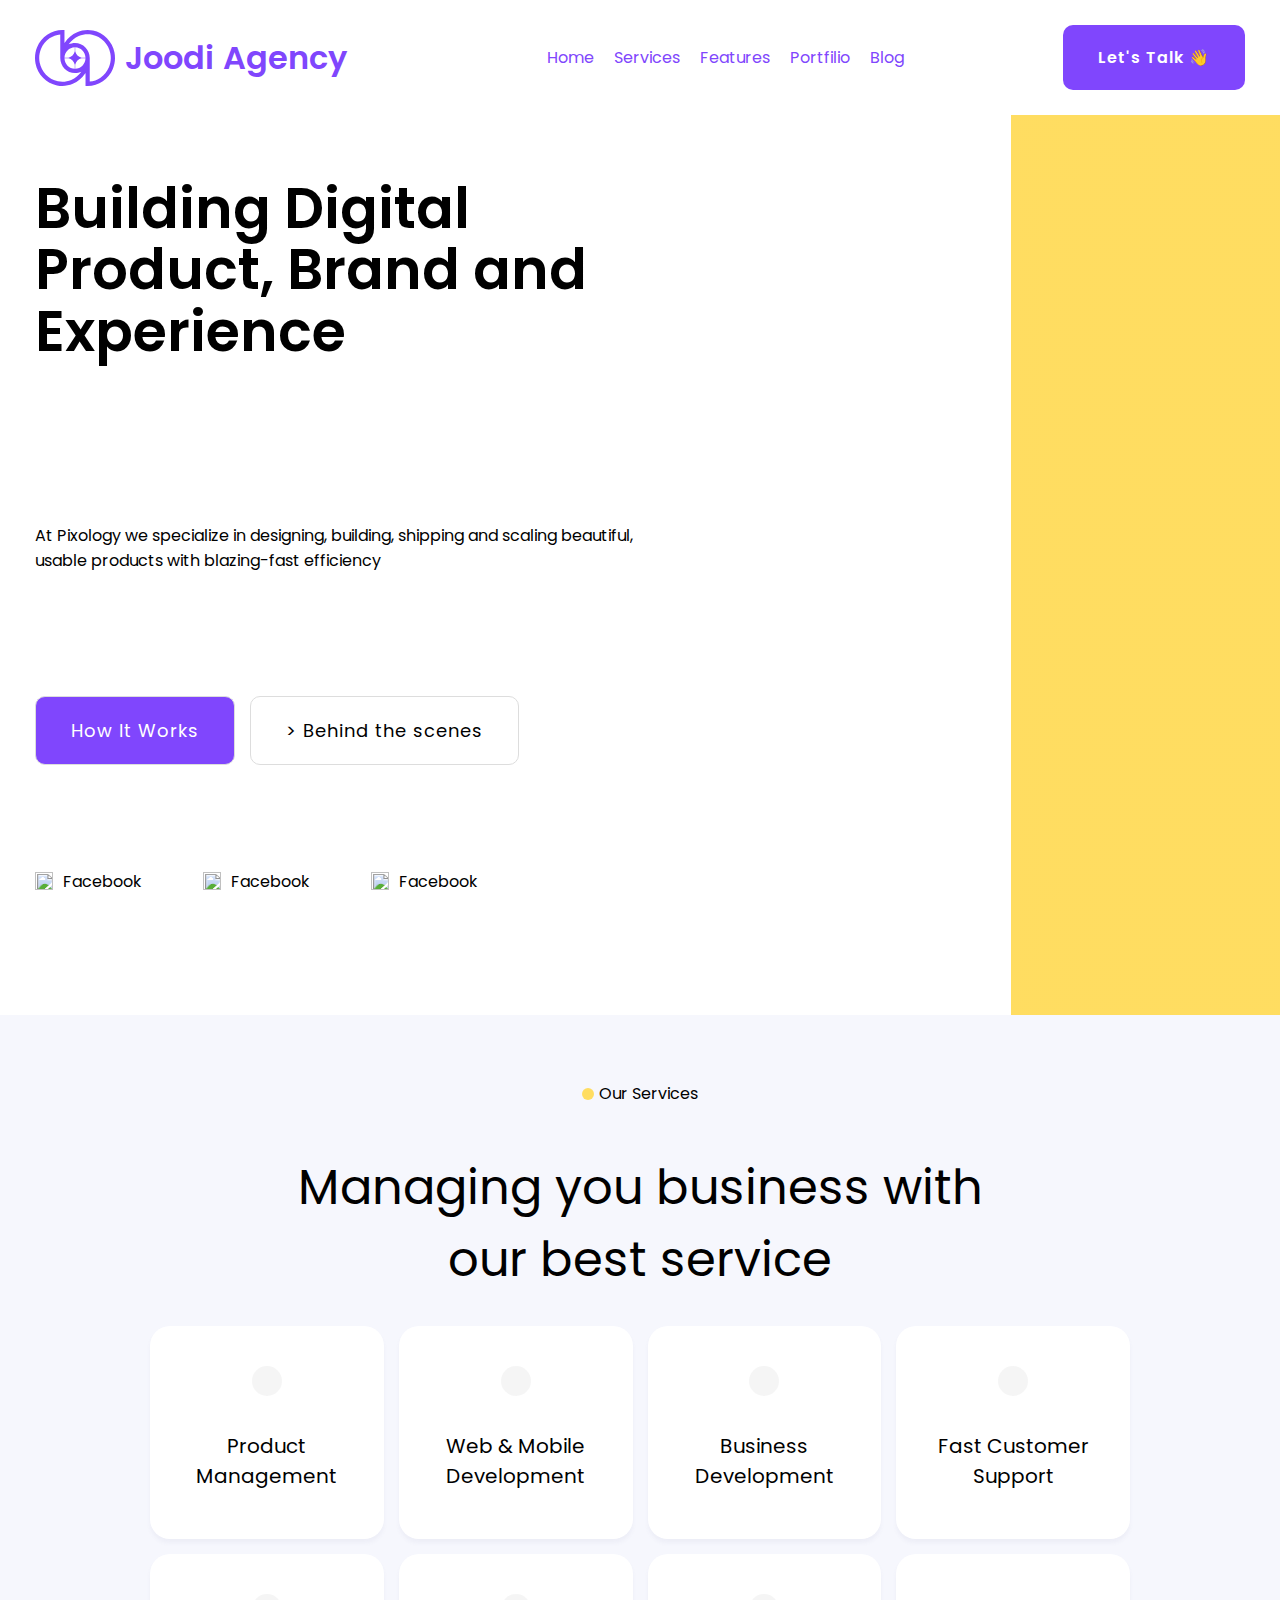
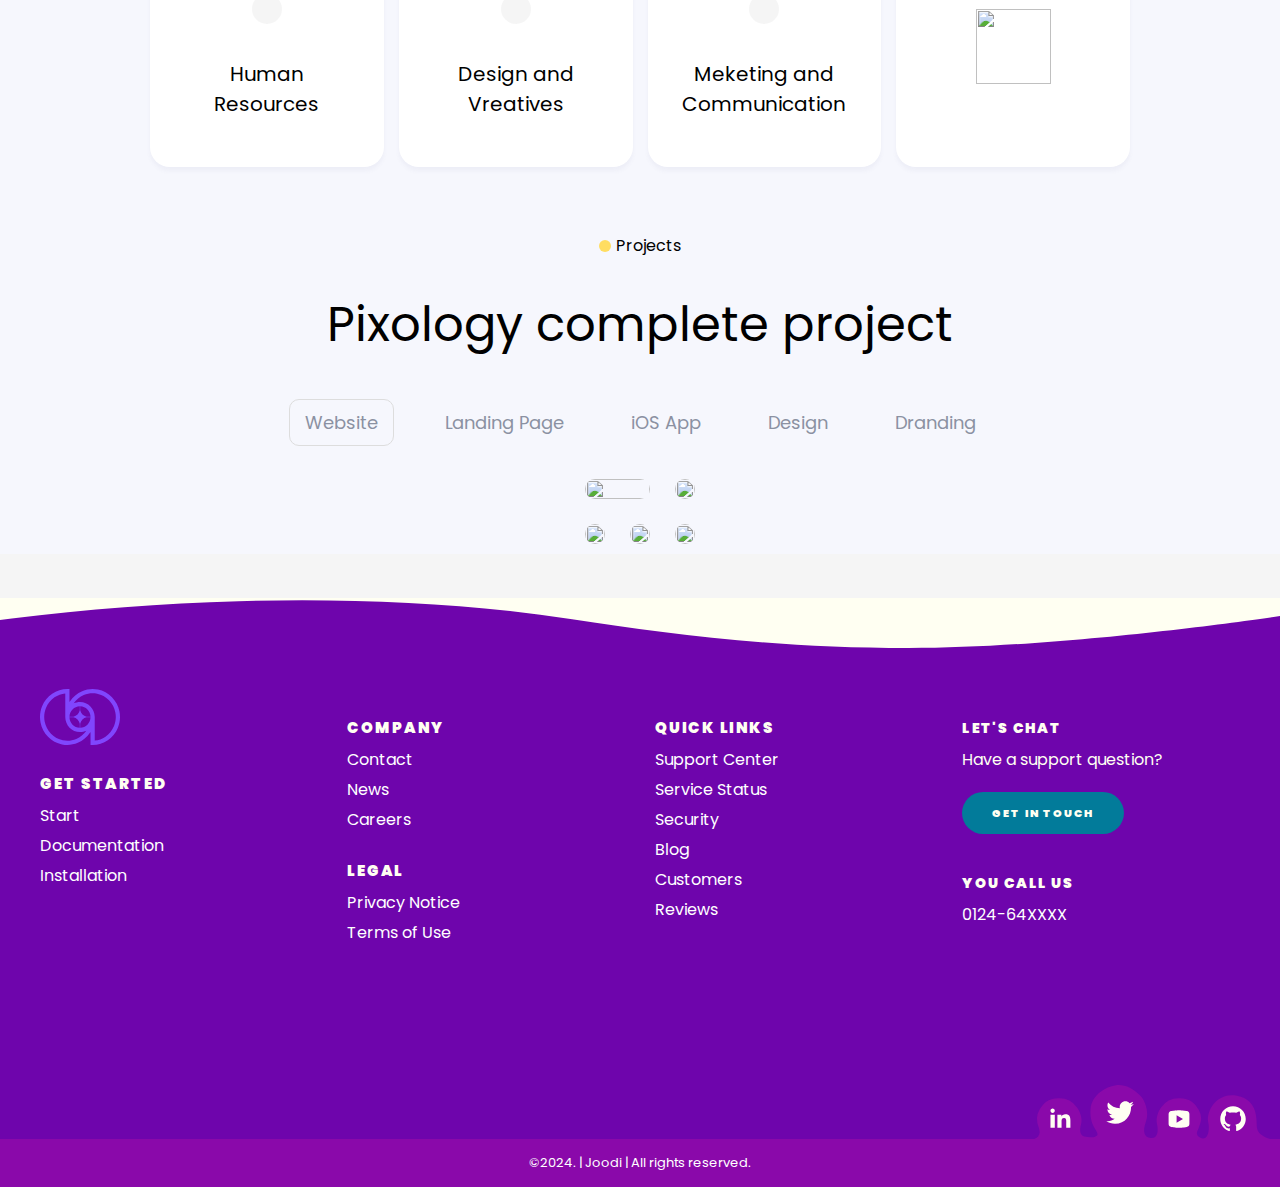
==== commit c9a04063: "finish" ====
--- a/02.Landing-Page_Agency/index.html
+++ b/02.Landing-Page_Agency/index.html
@@ -172,6 +172,143 @@
   </section>
   <!-- Projects -->
 
+  <!-- Footer -->
+
+  <div class="pg-footer">
+    <footer class="footer">
+      <svg class="footer-wave-svg" xmlns="http://www.w3.org/2000/svg" viewBox="0 0 1200 100" preserveAspectRatio="none">
+        <path class="footer-wave-path" d="M851.8,100c125,0,288.3-45,348.2-64V0H0v44c3.7-1,7.3-1.9,11-2.9C80.7,22,151.7,10.8,223.5,6.3C276.7,2.9,330,4,383,9.8 c52.2,5.7,103.3,16.2,153.4,32.8C623.9,71.3,726.8,100,851.8,100z"></path>
+      </svg>
+      <div class="footer-content">
+        <div class="footer-content-column">
+          <div class="footer-logo">
+            <a class="footer-logo-link" href="#">
+              <div class="logo">
+                <svg id="logo-82" width="80" height="56" viewBox="0 0 40 28" fill="none" xmlns="http://www.w3.org/2000/svg">
+                  <path class="ccustom" fill-rule="evenodd" clip-rule="evenodd"
+                    d="M1.04165 8.6424C0.0059185 11.2006 -0.265077 14.0155 0.262973 16.7313C0.790959 19.447 2.09428 21.9416 4.00802 23.8995C5.92176 25.8574 8.36009 27.1908 11.0145 27.731C13.6691 28.2712 16.4205 27.9939 18.921 26.9343C21.4214 25.8747 23.5586 24.0802 25.0622 21.778C25.1023 21.7166 25.1419 21.6549 25.181 21.5929C25.2086 21.5492 25.236 21.5052 25.2632 21.4611V28H26.3158C29.0223 28 31.668 27.1789 33.9183 25.6405C36.1687 24.1023 37.9226 21.9157 38.9583 19.3575C39.9941 16.7994 40.2651 13.9845 39.737 11.2687C39.209 8.55301 37.9058 6.05842 35.992 4.10052C34.0782 2.14255 31.6399 0.809212 28.9855 0.269041C26.3309 -0.271195 23.5795 0.00605512 21.079 1.06569C18.5786 2.12533 16.4414 3.91976 14.9378 6.22202C14.8694 6.3268 14.8024 6.43249 14.7368 6.53891V7.99449e-06H13.6842C10.9777 7.99449e-06 8.33201 0.821109 6.08168 2.35946C3.83134 3.89774 2.07739 6.08425 1.04165 8.6424ZM12.6316 14V2.20289C10.713 2.38207 8.86244 3.04897 7.2513 4.15027C5.34714 5.45193 3.86308 7.3021 2.98668 9.46666C2.11028 11.6313 1.88098 14.0131 2.32776 16.3111C2.77454 18.609 3.87735 20.7198 5.49664 22.3765C7.116 24.0332 9.17918 25.1614 11.4253 25.6185C13.6714 26.0756 15.9995 25.841 18.1153 24.9444C20.1461 24.0838 21.8937 22.6504 23.1559 20.814C22.1993 21.2786 21.1293 21.5385 20 21.5385C15.9306 21.5385 12.6316 18.1633 12.6316 14ZM27.3684 25.7971V14C27.3684 9.83665 24.0694 6.46154 20 6.46154C18.8707 6.46154 17.8007 6.72144 16.8441 7.18602C18.1063 5.34959 19.8539 3.91614 21.8847 3.0556C24.0005 2.15898 26.3286 1.92439 28.5747 2.38148C30.8208 2.83856 32.884 3.96682 34.5034 5.62348C36.1227 7.28021 37.2255 9.391 37.6722 11.6889C38.119 13.9869 37.8897 16.3687 37.0133 18.5333C36.137 20.6979 34.6529 22.5481 32.7487 23.8497C31.1376 24.951 29.287 25.6179 27.3684 25.7971ZM19.8947 19.3836C17.0715 19.3269 14.7933 16.996 14.7379 14.1077H16.7291C18.2999 14.474 19.5365 15.739 19.8947 17.3461V19.3836ZM20.1052 19.3836C22.9284 19.3269 25.2067 16.996 25.2621 14.1077H23.2709C21.6999 14.474 20.4633 15.7392 20.1052 17.3465V19.3836ZM25.2621 13.8923C25.2067 11.004 22.9284 8.6731 20.1052 8.61644V10.6535C20.4633 12.2607 21.6998 13.5259 23.2706 13.8923H25.2621ZM19.8947 8.61644C17.0716 8.6731 14.7933 11.004 14.7379 13.8923H16.7294C18.3001 13.5259 19.5366 12.2609 19.8947 10.6539V8.61644Z"
+                    fill="#8046FD"></path>
+                </svg>
+              </div>
+            </a>
+          </div>
+          <div class="footer-menu">
+            <h2 class="footer-menu-name"> Get Started</h2>
+            <ul id="menu-get-started" class="footer-menu-list">
+              <li class="menu-item menu-item-type-post_type menu-item-object-product">
+                <a href="#">Start</a>
+              </li>
+              <li class="menu-item menu-item-type-post_type menu-item-object-product">
+                <a href="#">Documentation</a>
+              </li>
+              <li class="menu-item menu-item-type-post_type menu-item-object-product">
+                <a href="#">Installation</a>
+              </li>
+            </ul>
+          </div>
+        </div>
+        <div class="footer-content-column">
+          <div class="footer-menu">
+            <h2 class="footer-menu-name"> Company</h2>
+            <ul id="menu-company" class="footer-menu-list">
+              <li class="menu-item menu-item-type-post_type menu-item-object-page">
+                <a href="#">Contact</a>
+              </li>
+              <li class="menu-item menu-item-type-taxonomy menu-item-object-category">
+                <a href="#">News</a>
+              </li>
+              <li class="menu-item menu-item-type-post_type menu-item-object-page">
+                <a href="#">Careers</a>
+              </li>
+            </ul>
+          </div>
+          <div class="footer-menu">
+            <h2 class="footer-menu-name"> Legal</h2>
+            <ul id="menu-legal" class="footer-menu-list">
+              <li class="menu-item menu-item-type-post_type menu-item-object-page menu-item-privacy-policy menu-item-170434">
+                <a href="#">Privacy Notice</a>
+              </li>
+              <li class="menu-item menu-item-type-post_type menu-item-object-page">
+                <a href="#">Terms of Use</a>
+              </li>
+            </ul>
+          </div>
+        </div>
+        <div class="footer-content-column">
+          <div class="footer-menu">
+            <h2 class="footer-menu-name"> Quick Links</h2>
+            <ul id="menu-quick-links" class="footer-menu-list">
+              <li class="menu-item menu-item-type-custom menu-item-object-custom">
+                <a target="_blank" rel="noopener noreferrer" href="#">Support Center</a>
+              </li>
+              <li class="menu-item menu-item-type-custom menu-item-object-custom">
+                <a target="_blank" rel="noopener noreferrer" href="#">Service Status</a>
+              </li>
+              <li class="menu-item menu-item-type-post_type menu-item-object-page">
+                <a href="#">Security</a>
+              </li>
+              <li class="menu-item menu-item-type-post_type menu-item-object-page">
+                <a href="#">Blog</a>
+              </li>
+              <li class="menu-item menu-item-type-post_type_archive menu-item-object-customer">
+                <a href="#">Customers</a></li>
+              <li class="menu-item menu-item-type-post_type menu-item-object-page">
+                <a href="#">Reviews</a>
+              </li>
+            </ul>
+          </div>
+        </div>
+        <div class="footer-content-column">
+          <div class="footer-call-to-action">
+            <h2 class="footer-call-to-action-title"> Let's Chat</h2>
+            <p class="footer-call-to-action-description"> Have a support question?</p>
+            <a class="footer-call-to-action-button button" href="#" target="_self"> Get in Touch </a>
+          </div>
+          <div class="footer-call-to-action">
+            <h2 class="footer-call-to-action-title"> You Call Us</h2>
+            <p class="footer-call-to-action-link-wrapper"> <a class="footer-call-to-action-link" href="tel:0124-64XXXX" target="_self"> 0124-64XXXX </a></p>
+          </div>
+        </div>
+        <div class="footer-social-links"> <svg class="footer-social-amoeba-svg" xmlns="http://www.w3.org/2000/svg" viewBox="0 0 236 54">
+            <path class="footer-social-amoeba-path" d="M223.06,43.32c-.77-7.2,1.87-28.47-20-32.53C187.78,8,180.41,18,178.32,20.7s-5.63,10.1-4.07,16.7-.13,15.23-4.06,15.91-8.75-2.9-6.89-7S167.41,36,167.15,33a18.93,18.93,0,0,0-2.64-8.53c-3.44-5.5-8-11.19-19.12-11.19a21.64,21.64,0,0,0-18.31,9.18c-2.08,2.7-5.66,9.6-4.07,16.69s.64,14.32-6.11,13.9S108.35,46.5,112,36.54s-1.89-21.24-4-23.94S96.34,0,85.23,0,57.46,8.84,56.49,24.56s6.92,20.79,7,24.59c.07,2.75-6.43,4.16-12.92,2.38s-4-10.75-3.46-12.38c1.85-6.6-2-14-4.08-16.69a21.62,21.62,0,0,0-18.3-9.18C13.62,13.28,9.06,19,5.62,24.47A18.81,18.81,0,0,0,3,33a21.85,21.85,0,0,0,1.58,9.08,16.58,16.58,0,0,1,1.06,5A6.75,6.75,0,0,1,0,54H236C235.47,54,223.83,50.52,223.06,43.32Z"></path>
+          </svg>
+          <a class="footer-social-link linkedin" href="#" target="_blank">
+            <span class="hidden-link-text">Linkedin</span>
+            <svg class="footer-social-icon-svg" xmlns="http://www.w3.org/2000/svg"
+              viewBox="0 0 30 30">
+              <path class="footer-social-icon-path" d="M9,25H4V10h5V25z M6.501,8C5.118,8,4,6.879,4,5.499S5.12,3,6.501,3C7.879,3,9,4.121,9,5.499C9,6.879,7.879,8,6.501,8z M27,25h-4.807v-7.3c0-1.741-0.033-3.98-2.499-3.98c-2.503,0-2.888,1.896-2.888,3.854V25H12V9.989h4.614v2.051h0.065 c0.642-1.18,2.211-2.424,4.551-2.424c4.87,0,5.77,3.109,5.77,7.151C27,16.767,27,25,27,25z"></path>
+            </svg>
+          </a>
+          <a class="footer-social-link twitter" href="#" target="_blank">
+            <span class="hidden-link-text">Twitter</span>
+            <svg class="footer-social-icon-svg" xmlns="http://www.w3.org/2000/svg" viewBox="0 0 26 26">
+              <path class="footer-social-icon-path" d="M 25.855469 5.574219 C 24.914063 5.992188 23.902344 6.273438 22.839844 6.402344 C 23.921875 5.75 24.757813 4.722656 25.148438 3.496094 C 24.132813 4.097656 23.007813 4.535156 21.8125 4.769531 C 20.855469 3.75 19.492188 3.113281 17.980469 3.113281 C 15.082031 3.113281 12.730469 5.464844 12.730469 8.363281 C 12.730469 8.773438 12.777344 9.175781 12.867188 9.558594 C 8.503906 9.339844 4.636719 7.246094 2.046875 4.070313 C 1.59375 4.847656 1.335938 5.75 1.335938 6.714844 C 1.335938 8.535156 2.261719 10.140625 3.671875 11.082031 C 2.808594 11.054688 2 10.820313 1.292969 10.425781 C 1.292969 10.449219 1.292969 10.46875 1.292969 10.492188 C 1.292969 13.035156 3.101563 15.15625 5.503906 15.640625 C 5.0625 15.761719 4.601563 15.824219 4.121094 15.824219 C 3.78125 15.824219 3.453125 15.792969 3.132813 15.730469 C 3.800781 17.8125 5.738281 19.335938 8.035156 19.375 C 6.242188 20.785156 3.976563 21.621094 1.515625 21.621094 C 1.089844 21.621094 0.675781 21.597656 0.265625 21.550781 C 2.585938 23.039063 5.347656 23.90625 8.3125 23.90625 C 17.96875 23.90625 23.25 15.90625 23.25 8.972656 C 23.25 8.742188 23.246094 8.515625 23.234375 8.289063 C 24.261719 7.554688 25.152344 6.628906 25.855469 5.574219 "></path>
+            </svg>
+          </a>
+          <a class="footer-social-link youtube" href="#" target="_blank">
+            <span class="hidden-link-text">Youtube</span>
+            <svg class="footer-social-icon-svg" xmlns="http://www.w3.org/2000/svg" viewBox="0 0 30 30">
+              <path class="footer-social-icon-path" d="M 15 4 C 10.814 4 5.3808594 5.0488281 5.3808594 5.0488281 L 5.3671875 5.0644531 C 3.4606632 5.3693645 2 7.0076245 2 9 L 2 15 L 2 15.001953 L 2 21 L 2 21.001953 A 4 4 0 0 0 5.3769531 24.945312 L 5.3808594 24.951172 C 5.3808594 24.951172 10.814 26.001953 15 26.001953 C 19.186 26.001953 24.619141 24.951172 24.619141 24.951172 L 24.621094 24.949219 A 4 4 0 0 0 28 21.001953 L 28 21 L 28 15.001953 L 28 15 L 28 9 A 4 4 0 0 0 24.623047 5.0546875 L 24.619141 5.0488281 C 24.619141 5.0488281 19.186 4 15 4 z M 12 10.398438 L 20 15 L 12 19.601562 L 12 10.398438 z"></path>
+            </svg>
+          </a>
+          <a class="footer-social-link github" href="#" target="_blank">
+            <span class="hidden-link-text">Github</span>
+            <svg class="footer-social-icon-svg" xmlns="http://www.w3.org/2000/svg" viewBox="0 0 32 32">
+              <path class="footer-social-icon-path" d="M 16 4 C 9.371094 4 4 9.371094 4 16 C 4 21.300781 7.4375 25.800781 12.207031 27.386719 C 12.808594 27.496094 13.027344 27.128906 13.027344 26.808594 C 13.027344 26.523438 13.015625 25.769531 13.011719 24.769531 C 9.671875 25.492188 8.96875 23.160156 8.96875 23.160156 C 8.421875 21.773438 7.636719 21.402344 7.636719 21.402344 C 6.546875 20.660156 7.71875 20.675781 7.71875 20.675781 C 8.921875 20.761719 9.554688 21.910156 9.554688 21.910156 C 10.625 23.746094 12.363281 23.214844 13.046875 22.910156 C 13.15625 22.132813 13.46875 21.605469 13.808594 21.304688 C 11.144531 21.003906 8.34375 19.972656 8.34375 15.375 C 8.34375 14.0625 8.8125 12.992188 9.578125 12.152344 C 9.457031 11.851563 9.042969 10.628906 9.695313 8.976563 C 9.695313 8.976563 10.703125 8.65625 12.996094 10.207031 C 13.953125 9.941406 14.980469 9.808594 16 9.804688 C 17.019531 9.808594 18.046875 9.941406 19.003906 10.207031 C 21.296875 8.65625 22.300781 8.976563 22.300781 8.976563 C 22.957031 10.628906 22.546875 11.851563 22.421875 12.152344 C 23.191406 12.992188 23.652344 14.0625 23.652344 15.375 C 23.652344 19.984375 20.847656 20.996094 18.175781 21.296875 C 18.605469 21.664063 18.988281 22.398438 18.988281 23.515625 C 18.988281 25.121094 18.976563 26.414063 18.976563 26.808594 C 18.976563 27.128906 19.191406 27.503906 19.800781 27.386719 C 24.566406 25.796875 28 21.300781 28 16 C 28 9.371094 22.628906 4 16 4 Z "></path>
+            </svg>
+          </a>
+        </div>
+      </div>
+      <div class="footer-copyright">
+        <div class="footer-copyright-wrapper">
+          <p class="footer-copyright-text">
+            <a class="footer-copyright-link" href="https://github.com/miladjoodi" target="_self"> ©2024. | Joodi | All rights reserved. </a>
+          </p>
+        </div>
+      </div>
+    </footer>
+  </div>
+
 
 </body>
 
--- a/02.Landing-Page_Agency/styles.css
+++ b/02.Landing-Page_Agency/styles.css
@@ -305,10 +305,316 @@
 
 /* End Project */
 
+/* Footer */
+.pg-footer{
+    background-color: #6e05ac;
+
+}
+.footer {
+    background-color: #6e05ac;
+    color: #fff;
+    margin-top: 45px;
+}
+.footer-wave-svg {
+    background-color: transparent;
+    display: block;
+    height: 30px;
+    position: relative;
+    top: -1px;
+    width: 100%;
+}
+.footer-wave-path {
+    fill: #fffff2;
+}
+
+.footer-content {
+    margin-left: auto;
+    margin-right: auto;
+    max-width: 1230px;
+    padding: 40px 15px 450px;
+    position: relative;
+}
+
+.footer-content-column {
+    box-sizing: border-box;
+    float: left;
+    padding-left: 15px;
+    padding-right: 15px;
+    width: 100%;
+    color: #fff;
+}
+
+.footer-content-column ul li a {
+  color: #fff;
+  text-decoration: none;
+}
+
+.footer-logo-link {
+    display: inline-block;
+}
+.footer-menu {
+    margin-top: 30px;
+}
+
+.footer-menu-name {
+    color: #fffff2;
+    font-size: 15px;
+    font-weight: 900;
+    letter-spacing: .1em;
+    line-height: 18px;
+    margin-bottom: 0;
+    margin-top: 0;
+    text-transform: uppercase;
+}
+.footer-menu-list {
+    list-style: none;
+    margin-bottom: 0;
+    margin-top: 10px;
+    padding-left: 0;
+}
+.footer-menu-list li {
+    margin-top: 5px;
+}
+
+.footer-call-to-action-description {
+    color: #fffff2;
+    margin-top: 10px;
+    margin-bottom: 20px;
+}
+.footer-call-to-action-button:hover {
+    background-color: #fffff2;
+    color: #8400f0;
+}
+.button:last-of-type {
+    margin-right: 0;
+}
+.footer-call-to-action-button {
+    background-color: #027b9a;
+    border-radius: 21px;
+    color: #fffff2;
+    display: inline-block;
+    font-size: 11px;
+    font-weight: 900;
+    letter-spacing: .1em;
+    line-height: 18px;
+    padding: 12px 30px;
+    margin: 0 10px 10px 0;
+    text-decoration: none;
+    text-transform: uppercase;
+    transition: background-color .2s;
+    cursor: pointer;
+    position: relative;
+}
+.footer-call-to-action {
+    margin-top: 30px;
+}
+.footer-call-to-action-title {
+    color: #fffff2;
+    font-size: 14px;
+    font-weight: 900;
+    letter-spacing: .1em;
+    line-height: 18px;
+    margin-bottom: 0;
+    margin-top: 0;
+    text-transform: uppercase;
+}
+.footer-call-to-action-link-wrapper {
+    margin-bottom: 0;
+    margin-top: 10px;
+    color: #fff;
+    text-decoration: none;
+}
+.footer-call-to-action-link-wrapper a {
+    color: #fff;
+    text-decoration: none;
+}
+
+
+
+
+
+.footer-social-links {
+    bottom: 0;
+    height: 54px;
+    position: absolute;
+    right: 0;
+    width: 236px;
+}
+
+.footer-social-amoeba-svg {
+    height: 54px;
+    left: 0;
+    display: block;
+    position: absolute;
+    top: 0;
+    width: 236px;
+}
+
+.footer-social-amoeba-path {
+    fill: #8a09aa;
+}
+
+.footer-social-link.linkedin {
+    height: 26px;
+    left: 3px;
+    top: 11px;
+    width: 26px;
+}
+
+.footer-social-link {
+    display: block;
+    padding: 10px;
+    position: absolute;
+}
+
+.hidden-link-text {
+    position: absolute;
+    clip: rect(1px 1px 1px 1px);
+    clip: rect(1px,1px,1px,1px);
+    -webkit-clip-path: inset(0px 0px 99.9% 99.9%);
+    clip-path: inset(0px 0px 99.9% 99.9%);
+    overflow: hidden;
+    height: 1px;
+    width: 1px;
+    padding: 0;
+    border: 0;
+    top: 50%;
+}
+
+.footer-social-icon-svg {
+    display: block;
+}
+
+.footer-social-icon-path {
+    fill: #fffff2;
+    transition: fill .2s;
+}
+
+.footer-social-link.twitter {
+    height: 28px;
+    left: 62px;
+    top: 3px;
+    width: 28px;
+}
+
+.footer-social-link.youtube {
+    height: 24px;
+    left: 123px;
+    top: 12px;
+    width: 24px;
+}
+
+.footer-social-link.github {
+    height: 34px;
+    left: 172px;
+    top: 7px;
+    width: 34px;
+}
+
+.footer-copyright {
+    background-color: #8a09aa;
+    color: #fff;
+    padding: 15px 30px;
+  text-align: center;
+}
+
+.footer-copyright-wrapper {
+    margin-left: auto;
+    margin-right: auto;
+    max-width: 1200px;
+}
+
+.footer-copyright-text {
+  color: #fff;
+    font-size: 13px;
+    font-weight: 400;
+    line-height: 18px;
+    margin-bottom: 0;
+    margin-top: 0;
+}
+
+.footer-copyright-link {
+    color: #fff;
+    text-decoration: none;
+    
+}
+
+
+
+
+
+
+
+/* Media Query For different screens */
+@media (min-width:320px) and (max-width:479px)  { /* smartphones, portrait iPhone, portrait 480x320 phones (Android) */
+  .footer-content {
+    margin-left: auto;
+    margin-right: auto;
+    max-width: 1230px;
+    padding: 40px 15px 1050px;
+    position: relative;
+  }
+}
+@media (min-width:480px) and (max-width:599px)  { /* smartphones, Android phones, landscape iPhone */
+  .footer-content {
+    margin-left: auto;
+    margin-right: auto;
+    max-width: 1230px;
+    padding: 40px 15px 1050px;
+    position: relative;
+  }
+}
+@media (min-width:600px) and (max-width: 800px)  { /* portrait tablets, portrait iPad, e-readers (Nook/Kindle), landscape 800x480 phones (Android) */
+  .footer-content {
+    margin-left: auto;
+    margin-right: auto;
+    max-width: 1230px;
+    padding: 40px 15px 1050px;
+    position: relative;
+  }
+}
+
+
+
+@media (min-width: 760px) {
+    
+
+  .footer-content {
+      margin-left: auto;
+      margin-right: auto;
+      max-width: 1230px;
+      padding: 40px 15px 450px;
+      position: relative;
+  }
+
+  .footer-wave-svg {
+      height: 50px;
+  }
+
+  .footer-content-column {
+      width: 24.99%;
+  }
+}
+@media (min-width: 568px) {
+  /* .footer-content-column {
+      width: 49.99%;
+  } */
+}
+
 
 
 /*  */
 @media screen and (max-width: 1200px) {
+    .services {
+        grid-template-columns: repeat(3, 1fr);
+    }
+    .services-title, .services-desc{
+        grid-column: span 3;
+    }
+    .services-desc{
+    font-size: 2.5rem;
+
+    }
     .hero-wrapper {
         padding: 0px 10px;
     }
@@ -326,6 +632,8 @@
 
         .hero-left {
             gap: 25px;
+            justify-content: center;
+            align-items: center;
         }
     }
 
@@ -379,4 +687,55 @@
             height: 40px;
         }
     }
-}+}
+@media screen and (max-width: 700px){
+.services {
+    grid-template-columns: 1fr;
+}
+.services-title, .services-desc{
+    grid-column: 1;
+}
+.services-desc{
+font-size: 1.5rem;
+
+}
+.projects{
+    display: none;
+}
+.buttons{
+    flex-direction: column;
+    width: 100%;
+}
+.services{
+    padding: 30px 50;
+}
+}
+
+
+body {
+    --sb-track-color: #ffffff;
+    --sb-thumb-color: #8046fd;
+    --sb-size: 17px;
+  }
+  
+  body::-webkit-scrollbar {
+    width: var(--sb-size)
+  }
+  
+  body::-webkit-scrollbar-track {
+    background: var(--sb-track-color);
+    border-radius: 10px;
+  }
+  
+  body::-webkit-scrollbar-thumb {
+    background: var(--sb-thumb-color);
+    border-radius: 10px;
+    
+  }
+  
+  @supports not selector(::-webkit-scrollbar) {
+    body {
+      scrollbar-color: var(--sb-thumb-color)
+                       var(--sb-track-color);
+    }
+  }